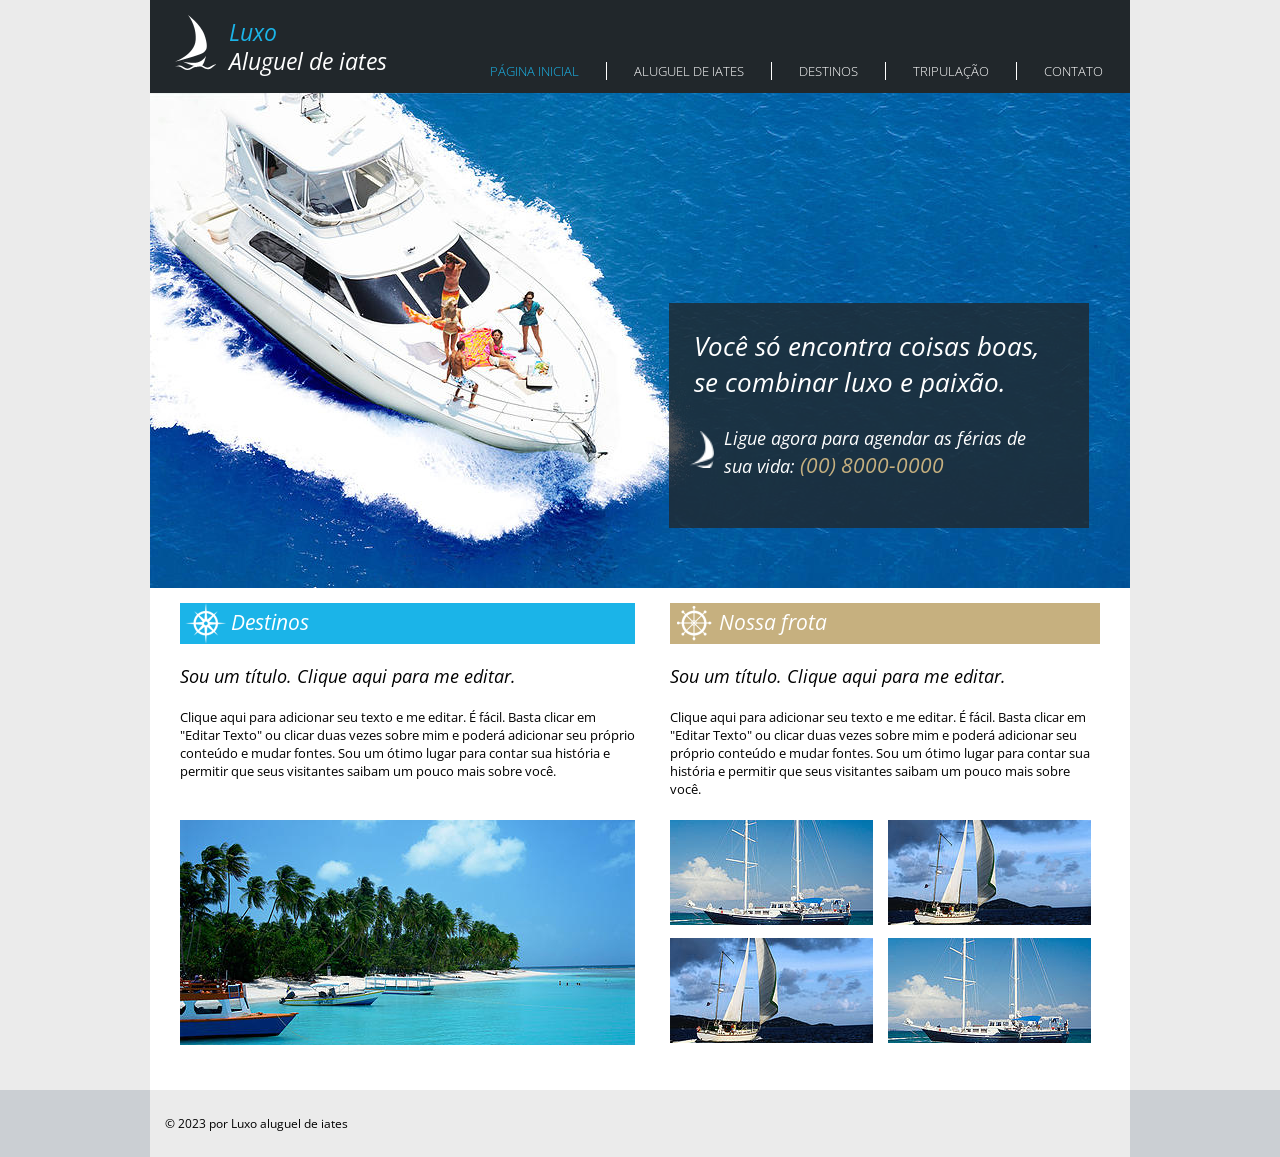
==== Site.iates-main/ProjetoP2-20260517T151553Z-3-001/ProjetoP2/projeto-iates/index.html @ beca7b56 "Add files via upload" ====
<!DOCTYPE html>
<html lang="pt-br">
  <head>
    <meta charset="UTF-8" />
    <meta http-equiv="X-UA-Compatible" content="IE=edge" />
    <meta name="viewport" content="width=device-width, initial-scale=1.0" />
    <title>Luxo - Aluguel de iates</title>
    <link rel="shortcut icon" href="images/barco2.png" type="image/x-icon" />
    <link rel="stylesheet" href="css/default.css" />
  </head>

  <body>
    <div class="page">
    <header>
      <div id="title">
        <img src="images/barco1.png" alt="ícone de barco" />
        <div class="headtitle">
          <h1>Luxo</h1>
          <h2>Aluguel de iates</h2>
        </div>
      </div>

      <nav>
        <ul class="navmenu">
          <li><a href="index.html" class="accent">Página inicial</a></li>
          <li><a href="aluguel.html">Aluguel de iates</a></li>
          <li><a href="destinos.html">Destinos</a></li>
          <li><a href="tripulacao.html">Tripulação</a></li>
          <li><a href="contato.html">Contato</a></li>
        </ul>
      </nav>
    </header>

    <main>
      <section id="principal">
        <img src="images/barcoprincipal.jpg" alt="barco com pessoas" />
        <div class="box">
          <h2>Você só encontra coisas boas, se combinar luxo e paixão.</h2>
          <div class="insidebox">
            <img src="images/barco2.png" alt="ícone de barco" />
            <p>
              Ligue agora para agendar as férias de sua vida:
              <span>(00) 8000-0000</span>
            </p>
          </div>
        </div>
      </section>

      <div class="topics">
        <section class="destinos">
          <div class="subtitle">
            <img src="images/destino.png" alt="ícone de leme" />
            <h2>Destinos</h2>
          </div>
          <h3>Sou um título. Clique aqui para me editar.</h3>
          <p>
            Clique aqui para adicionar seu texto e me editar. É fácil. Basta
            clicar em "Editar Texto" ou clicar duas vezes sobre mim e poderá
            adicionar seu próprio conteúdo e mudar fontes. Sou um ótimo lugar
            para contar sua história e permitir que seus visitantes saibam um
            pouco mais sobre você.
          </p>

          <img
            src="images/barcodestino.jpg"
            alt="barcos numa praia com coqueiros"
          />
        </section>

        <section class="frota">
          <div class="subtitle">
            <img src="images/nossafrota.png" alt="ícone de leme" />
            <h2>Nossa frota</h2>
          </div>
          <h3>Sou um título. Clique aqui para me editar.</h3>
          <p>
            Clique aqui para adicionar seu texto e me editar. É fácil. Basta
            clicar em "Editar Texto" ou clicar duas vezes sobre mim e poderá
            adicionar seu próprio conteúdo e mudar fontes. Sou um ótimo lugar
            para contar sua história e permitir que seus visitantes saibam um
            pouco mais sobre você.
          </p>

          <div class="container">
            <img src="images/barconossafrota2.jpg" alt="imagem de barco" />
            <img
              src="images/barconossafrota1.jpg"
              alt="imagem de barco com vela"
            />
            <img
              src="images/barconossafrota1.jpg"
              alt="imagem de barco com vela"
            />
            <img src="images/barconossafrota2.jpg" alt="imagem de barco" />
          </div>
        </section>
      </div>
    </main>
    </div>

    <footer>
      <p>© 2023 por Luxo aluguel de iates</p>
    </footer>
  </body>
</html>
---- Site.iates-main/ProjetoP2-20260517T151553Z-3-001/ProjetoP2/projeto-iates/css/default.css ----
/* font */

@import url('https://fonts.googleapis.com/css2?family=Open+Sans:ital,wght@0,300;0,400;0,500;0,600;0,700;0,800;1,300;1,400;1,500;1,600;1,700;1,800&display=swap');

/* var */

:root {
    --background: #EBEBEB;
    --darkblue: #21272b;
    --box: #21272bc9;
    --lightblue: #1bb4e8;
    --ocher: #c6b07f;
    --footer: #CBCFD3;
    --pagefont: 'Open Sans', sans-serif;
}

/* all */

* {
    margin: 0;
    padding: 0;
    box-sizing: border-box;
}

body {
    background-color: var(--background);
    font-family: var(--pagefont);
}

.page {
    margin: 0 auto;
    width: 980px;
}

/* header */

header {
    background-color: var(--darkblue);
    height: 93px;
    display: flex;
    justify-content: space-between;
    padding-bottom: 5px;
    position: fixed;
    width: 980px;
    z-index: 1;
}

.accent {
    color: var(--lightblue) !important;
}

#title {
    display: flex;
    align-items: end;
    color: white;
    margin: 0 0 10px 20px;
}

#title img {
    margin: 0 13px 8px 5px;
}

#title h1 {
    color: var(--lightblue);
}

#title h1, #title h2 {
    font: italic 400 1.46em var(--pagefont);
    line-height: 29px;
}

#title h2 {
    padding-bottom: 2px;
}

.headtitle {
    flex-direction: column;
}

/* menu */

.navmenu {
    margin-top: 62px;
    display: flex;
    list-style: none;
}

.navmenu li {
    padding: 0 27px;
    font-size: 0.8em;
    font-weight: 300;
    border-left: 0.5px solid white;
}

.navmenu li:first-of-type {
    border: 0px;
}

.navmenu a {
    color: white;
    text-decoration: none;
    text-transform: uppercase;
    transition: 0.5s;
}

.navmenu a:hover {
    color: var(--lightblue);
}

/* main */

main {
    background-color: white;
    padding-top: 93px;
}

.bgtitle {
    background: url(../images/header.jpg);
    background-size: cover;
    padding-top: 355px;
    filter: brightness(0.25) opacity(0.75);
}

.pagtitle h2 {
    text-align: center;
    font: italic 700 2em var(--pagefont);
    color: white;
    position: relative;
    bottom: 220px;
}

/* principal */

#principal {
    font-style: italic;
    color: white;
    display: flex;
}

.box {
    position: relative;
    background-color: var(--box);
    min-width: 420px;
    height: 225px;
    top: 210px;
    left: -461px;
    padding: 25px 45px 40px 20px;
}

#principal h2 {
    font-size: 1.62em;
    font-weight: 400;
    padding-left: 5px;
}

.insidebox {
    padding-top: 26px;
    display: flex;
}

.insidebox img {
    margin: 5px 10px 0 0;
    height: 37px;
}

#principal p {
    font-size: 1.1em;
}

#principal span {
    color: var(--ocher);
    font-size: 1.2em;
}

/* topics */

.topics {
    display: grid;
    grid-template-columns: repeat(2, 1fr);
    gap: 35px;
    margin: 15px 30px 0 30px;
    padding-bottom: 40px;
}

.subtitle {
    color: white;
    display: flex;
}

.subtitle h2 {
    font: italic 400 1.3em var(--pagefont);
    margin-top: 5px;
}

.destinos .subtitle {
    background-color: var(--lightblue);
}

.destinos .subtitle img {
    margin: 0 5px;
}

.frota .subtitle {
    background-color: var(--ocher);
}

.frota .subtitle img {
    margin: 3px 7px;
}

.topics h3 {
    font: italic 400 1.1em var(--pagefont);
    padding: 20px 0 10px 0;
}

.topics p {
    font: 400 0.8em var(--pagefont);
    padding: 10px 0 22px 0;
}

.destinos p {
    margin-bottom: 18px;
}

.container {
    display: grid;
    grid-template-rows: repeat(2, 1fr);
    grid-template-columns: repeat(2, 1fr);
    row-gap: 13px;
    column-gap: 5px;
}

/* aluguel */

.aluguel {
    max-width: 930px;
    margin: 0 auto;
    padding-bottom: 20px;
    display: grid;
    grid-template-columns: repeat(2, 1fr);
    gap: 30px;
}

.aluguel img {
    max-width: 450px;
    margin: 15px 0 10px;
}

.aluguel p {
    margin-bottom: 10px;
}

.aluguel h2 {
    color: white;
    background-color: var(--box);
    padding: 5px;
    text-align: center;
    font: italic 400 1.2em var(--pagefont);
}

/* destinos */

.destination {
    max-width: 900px;
    margin: 0 auto;
    padding-bottom: 20px;
}

.destination div {
    display: flex;
}

.destination img {
    max-width: 450px;
    margin: 10px 0 20px;
}

.destination p {
    padding: 60px 40px 0;
}

.destination h2 {
    color: white;
    background-color: var(--box);
    padding: 5px;
    text-align: center;
    font: italic 400 1.2em var(--pagefont);
}

/* tripulação */

.trip {
    margin: 0 50px;
    padding-bottom: 40px;
    text-indent: 15px;
    line-height: 1.5em;
}

/* contato */

form {
    padding: 0 10px 20px;
    max-width: 400px;
    margin: 0 auto;
}

form div {
    padding: 7px;
}

form label {
    font: normal 700 0.8em var(--pagefont);
    color: var(--ocher);
    cursor: text;
    text-transform: uppercase;
}

#nome, #email {
    width: 100%;
    padding: 5px;
    outline: 0;
    border: 0;
    border-bottom: 1px solid;
    font-family: var(--pagefont);
}

textarea {
    width: 100%;
    resize: none;
    margin-top: 3px;
    padding: 5px;
    outline: 0;
    border: 0;
    border-bottom: 1px solid;
    font-family: var(--pagefont);
}

.buttons {
    display: flex;
    justify-content: space-around;
}

.button {
    padding: 10px 20px;
    border: none;
    font: normal 600 0.7em var(--pagefont);
    background-color: var(--darkblue);
    color: white;
    text-transform: uppercase;
    transition: 0.3s;
}

.button:hover {
    background-color: var(--box);
    cursor: pointer;
}

/* footer */

footer {
    font-size: 0.75em;
    background-color: var(--footer);
}

footer p {
    width: 980px;
    padding: 25px 0;
    background-color: var(--background);
    margin: 0 auto;
    text-indent: 15px;
}
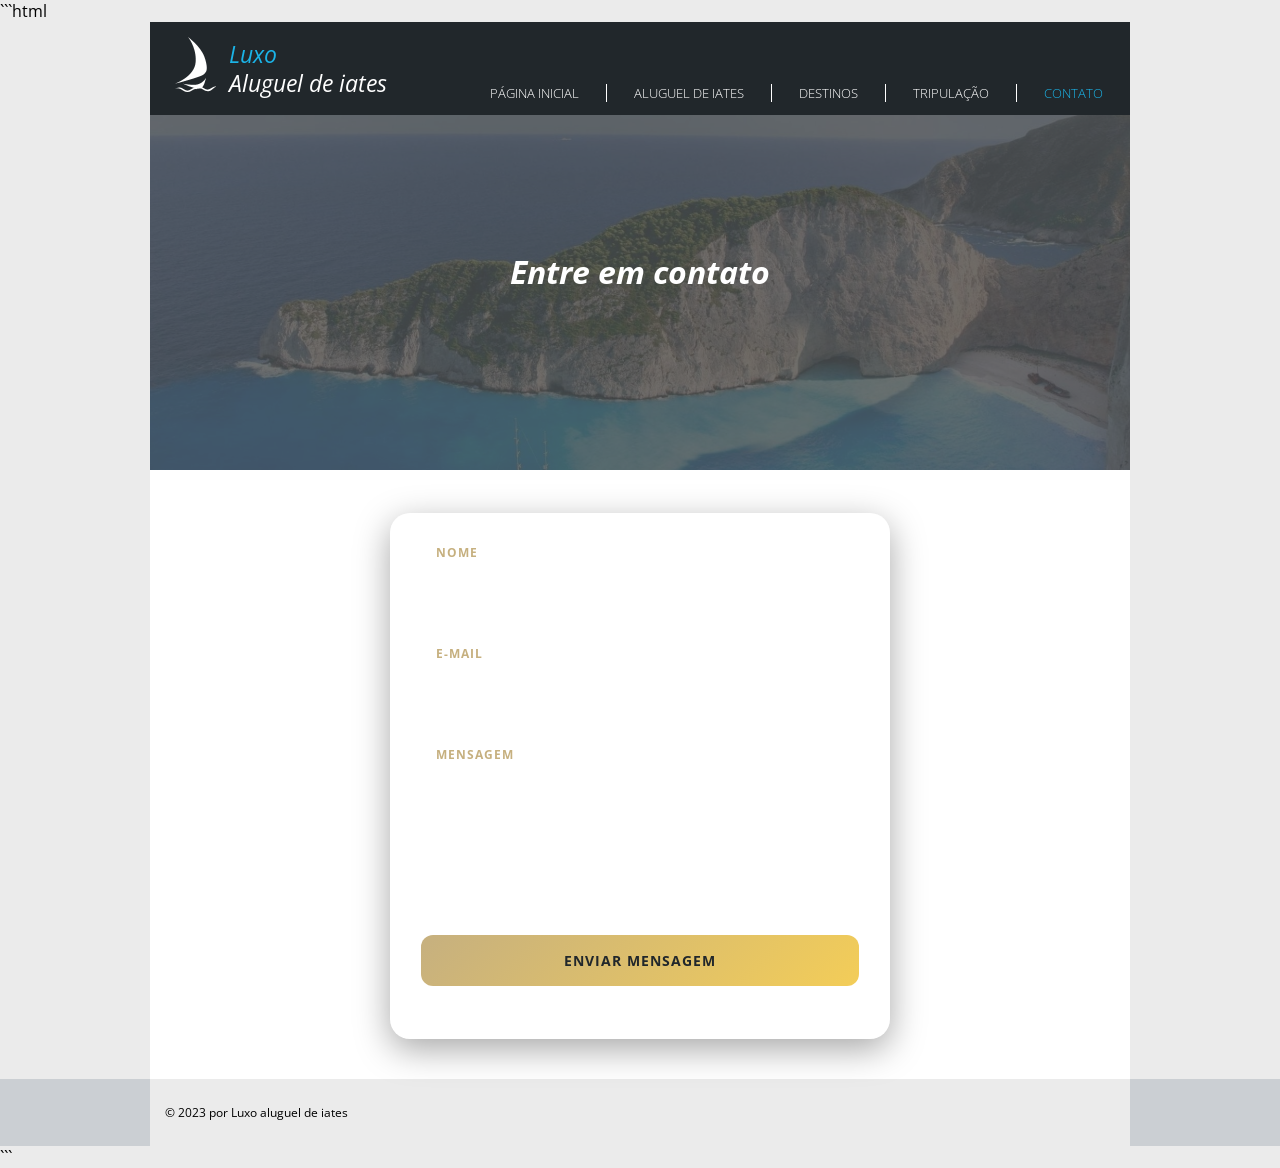
==== commit f00bd084: "Update index.html" ====
--- a/Site.iates-main/ProjetoP2-20260517T151553Z-3-001/ProjetoP2/projeto-iates/index.html
+++ b/Site.iates-main/ProjetoP2-20260517T151553Z-3-001/ProjetoP2/projeto-iates/index.html
@@ -1,105 +1,110 @@
+```html
 <!DOCTYPE html>
 <html lang="pt-br">
   <head>
     <meta charset="UTF-8" />
     <meta http-equiv="X-UA-Compatible" content="IE=edge" />
     <meta name="viewport" content="width=device-width, initial-scale=1.0" />
-    <title>Luxo - Aluguel de iates</title>
-    <link rel="shortcut icon" href="images/barco2.png" type="image/x-icon" />
+
+    <title>Luxo - Contato</title>
+
+    <link
+      rel="shortcut icon"
+      href="images/barco2.png"
+      type="image/x-icon"
+    />
+
     <link rel="stylesheet" href="css/default.css" />
   </head>
 
   <body>
     <div class="page">
-    <header>
-      <div id="title">
-        <img src="images/barco1.png" alt="ícone de barco" />
-        <div class="headtitle">
-          <h1>Luxo</h1>
-          <h2>Aluguel de iates</h2>
-        </div>
-      </div>
 
-      <nav>
-        <ul class="navmenu">
-          <li><a href="index.html" class="accent">Página inicial</a></li>
-          <li><a href="aluguel.html">Aluguel de iates</a></li>
-          <li><a href="destinos.html">Destinos</a></li>
-          <li><a href="tripulacao.html">Tripulação</a></li>
-          <li><a href="contato.html">Contato</a></li>
-        </ul>
-      </nav>
-    </header>
+      <!-- HEADER -->
 
-    <main>
-      <section id="principal">
-        <img src="images/barcoprincipal.jpg" alt="barco com pessoas" />
-        <div class="box">
-          <h2>Você só encontra coisas boas, se combinar luxo e paixão.</h2>
-          <div class="insidebox">
-            <img src="images/barco2.png" alt="ícone de barco" />
-            <p>
-              Ligue agora para agendar as férias de sua vida:
-              <span>(00) 8000-0000</span>
-            </p>
+      <header>
+        <div id="title">
+          <img src="images/barco1.png" alt="ícone de barco" />
+
+          <div class="headtitle">
+            <h1>Luxo</h1>
+            <h2>Aluguel de iates</h2>
           </div>
         </div>
-      </section>
 
-      <div class="topics">
-        <section class="destinos">
-          <div class="subtitle">
-            <img src="images/destino.png" alt="ícone de leme" />
-            <h2>Destinos</h2>
-          </div>
-          <h3>Sou um título. Clique aqui para me editar.</h3>
-          <p>
-            Clique aqui para adicionar seu texto e me editar. É fácil. Basta
-            clicar em "Editar Texto" ou clicar duas vezes sobre mim e poderá
-            adicionar seu próprio conteúdo e mudar fontes. Sou um ótimo lugar
-            para contar sua história e permitir que seus visitantes saibam um
-            pouco mais sobre você.
-          </p>
+        <nav>
+          <ul class="navmenu">
+            <li><a href="index.html">Página inicial</a></li>
+            <li><a href="aluguel.html">Aluguel de iates</a></li>
+            <li><a href="destinos.html">Destinos</a></li>
+            <li><a href="tripulacao.html">Tripulação</a></li>
+            <li><a href="contato.html" class="accent">Contato</a></li>
+          </ul>
+        </nav>
+      </header>
 
-          <img
-            src="images/barcodestino.jpg"
-            alt="barcos numa praia com coqueiros"
-          />
+      <!-- MAIN -->
+
+      <main>
+
+        <div class="pagtitle">
+          <div class="bgtitle"></div>
+          <h2>Entre em contato</h2>
+        </div>
+
+        <section class="trip">
+
+          <form id="form-contato">
+
+            <div>
+              <label for="nome">Nome</label>
+
+              <input
+                type="text"
+                id="nome"
+                placeholder="Digite seu nome"
+              />
+            </div>
+
+            <div>
+              <label for="email">E-mail</label>
+
+              <input
+                type="email"
+                id="email"
+                placeholder="Digite seu e-mail"
+              />
+            </div>
+
+            <div>
+              <label for="msg">Mensagem</label>
+
+              <textarea
+                id="msg"
+                placeholder="Digite sua mensagem"
+              ></textarea>
+            </div>
+
+            <div class="buttons">
+              <button class="button" type="submit">
+                Enviar mensagem
+              </button>
+            </div>
+
+          </form>
+
         </section>
 
-        <section class="frota">
-          <div class="subtitle">
-            <img src="images/nossafrota.png" alt="ícone de leme" />
-            <h2>Nossa frota</h2>
-          </div>
-          <h3>Sou um título. Clique aqui para me editar.</h3>
-          <p>
-            Clique aqui para adicionar seu texto e me editar. É fácil. Basta
-            clicar em "Editar Texto" ou clicar duas vezes sobre mim e poderá
-            adicionar seu próprio conteúdo e mudar fontes. Sou um ótimo lugar
-            para contar sua história e permitir que seus visitantes saibam um
-            pouco mais sobre você.
-          </p>
+      </main>
 
-          <div class="container">
-            <img src="images/barconossafrota2.jpg" alt="imagem de barco" />
-            <img
-              src="images/barconossafrota1.jpg"
-              alt="imagem de barco com vela"
-            />
-            <img
-              src="images/barconossafrota1.jpg"
-              alt="imagem de barco com vela"
-            />
-            <img src="images/barconossafrota2.jpg" alt="imagem de barco" />
-          </div>
-        </section>
-      </div>
-    </main>
     </div>
+
+    <!-- FOOTER -->
 
     <footer>
       <p>© 2023 por Luxo aluguel de iates</p>
     </footer>
+
   </body>
 </html>
+```
--- a/Site.iates-main/ProjetoP2-20260517T151553Z-3-001/ProjetoP2/projeto-iates/css/default.css
+++ b/Site.iates-main/ProjetoP2-20260517T151553Z-3-001/ProjetoP2/projeto-iates/css/default.css
@@ -298,61 +298,154 @@
 
 /* contato */
 
+/* FORMULÁRIO */
+
 form {
-    padding: 0 10px 20px;
-    max-width: 400px;
+    width: 100%;
+    max-width: 500px;
     margin: 0 auto;
-}
+    padding: 30px;
+
+    background: rgba(255, 255, 255, 0.05);
+    backdrop-filter: blur(10px);
+
+    border: 1px solid rgba(255, 255, 255, 0.08);
+    border-radius: 20px;
+
+    box-shadow: 0 10px 35px rgba(0, 0, 0, 0.35);
+}
+
+/* CAMPOS */
 
 form div {
-    padding: 7px;
-}
+    margin-bottom: 22px;
+}
+
+/* LABELS */
 
 form label {
-    font: normal 700 0.8em var(--pagefont);
+    display: block;
+    margin-bottom: 10px;
+
+    font: normal 700 0.78em var(--pagefont);
+    letter-spacing: 1px;
+    text-transform: uppercase;
+
     color: var(--ocher);
+
     cursor: text;
-    text-transform: uppercase;
-}
-
-#nome, #email {
-    width: 100%;
-    padding: 5px;
-    outline: 0;
-    border: 0;
-    border-bottom: 1px solid;
-    font-family: var(--pagefont);
-}
-
+}
+
+/* INPUTS E TEXTAREA */
+
+#nome,
+#email,
 textarea {
     width: 100%;
+
+    padding: 15px 18px;
+
+    border: 1px solid rgba(255, 255, 255, 0.08);
+    border-radius: 12px;
+
+    outline: none;
+
+    background: rgba(255, 255, 255, 0.04);
+
+    color: white;
+    font-size: 0.95em;
+    font-family: var(--pagefont);
+
+    transition: 0.3s ease;
+}
+
+/* TEXTAREA */
+
+textarea {
     resize: none;
-    margin-top: 3px;
-    padding: 5px;
-    outline: 0;
-    border: 0;
-    border-bottom: 1px solid;
-    font-family: var(--pagefont);
-}
+    min-height: 140px;
+}
+
+/* PLACEHOLDER */
+
+#nome::placeholder,
+#email::placeholder,
+textarea::placeholder {
+    color: rgba(255, 255, 255, 0.45);
+}
+
+/* EFEITO FOCUS */
+
+#nome:focus,
+#email:focus,
+textarea:focus {
+    border-color: var(--ocher);
+
+    background: rgba(255, 255, 255, 0.08);
+
+    box-shadow: 0 0 12px rgba(212, 175, 55, 0.25);
+}
+
+/* BOTÕES */
 
 .buttons {
     display: flex;
-    justify-content: space-around;
-}
+    justify-content: center;
+    align-items: center;
+
+    margin-top: 10px;
+}
+
+/* BOTÃO */
 
 .button {
-    padding: 10px 20px;
+    width: 100%;
+
+    padding: 16px 20px;
+
     border: none;
-    font: normal 600 0.7em var(--pagefont);
-    background-color: var(--darkblue);
-    color: white;
+    border-radius: 12px;
+
+    background: linear-gradient(
+        135deg,
+        var(--ocher),
+        #f3cd58
+    );
+
+    color: var(--darkblue);
+
+    font: normal 700 0.85em var(--pagefont);
+
+    letter-spacing: 1px;
     text-transform: uppercase;
-    transition: 0.3s;
-}
+
+    cursor: pointer;
+
+    transition: 0.35s ease;
+}
+
+/* HOVER */
 
 .button:hover {
-    background-color: var(--box);
-    cursor: pointer;
+    transform: translateY(-3px);
+
+    box-shadow: 0 10px 20px rgba(212, 175, 55, 0.35);
+
+    filter: brightness(1.05);
+}
+
+/* RESPONSIVO */
+
+@media (max-width: 600px) {
+
+    form {
+        padding: 25px 20px;
+    }
+
+    .button {
+        padding: 14px;
+        font-size: 0.8em;
+    }
 }
 
 /* footer */
@@ -368,4 +461,4 @@
     background-color: var(--background);
     margin: 0 auto;
     text-indent: 15px;
-}+}
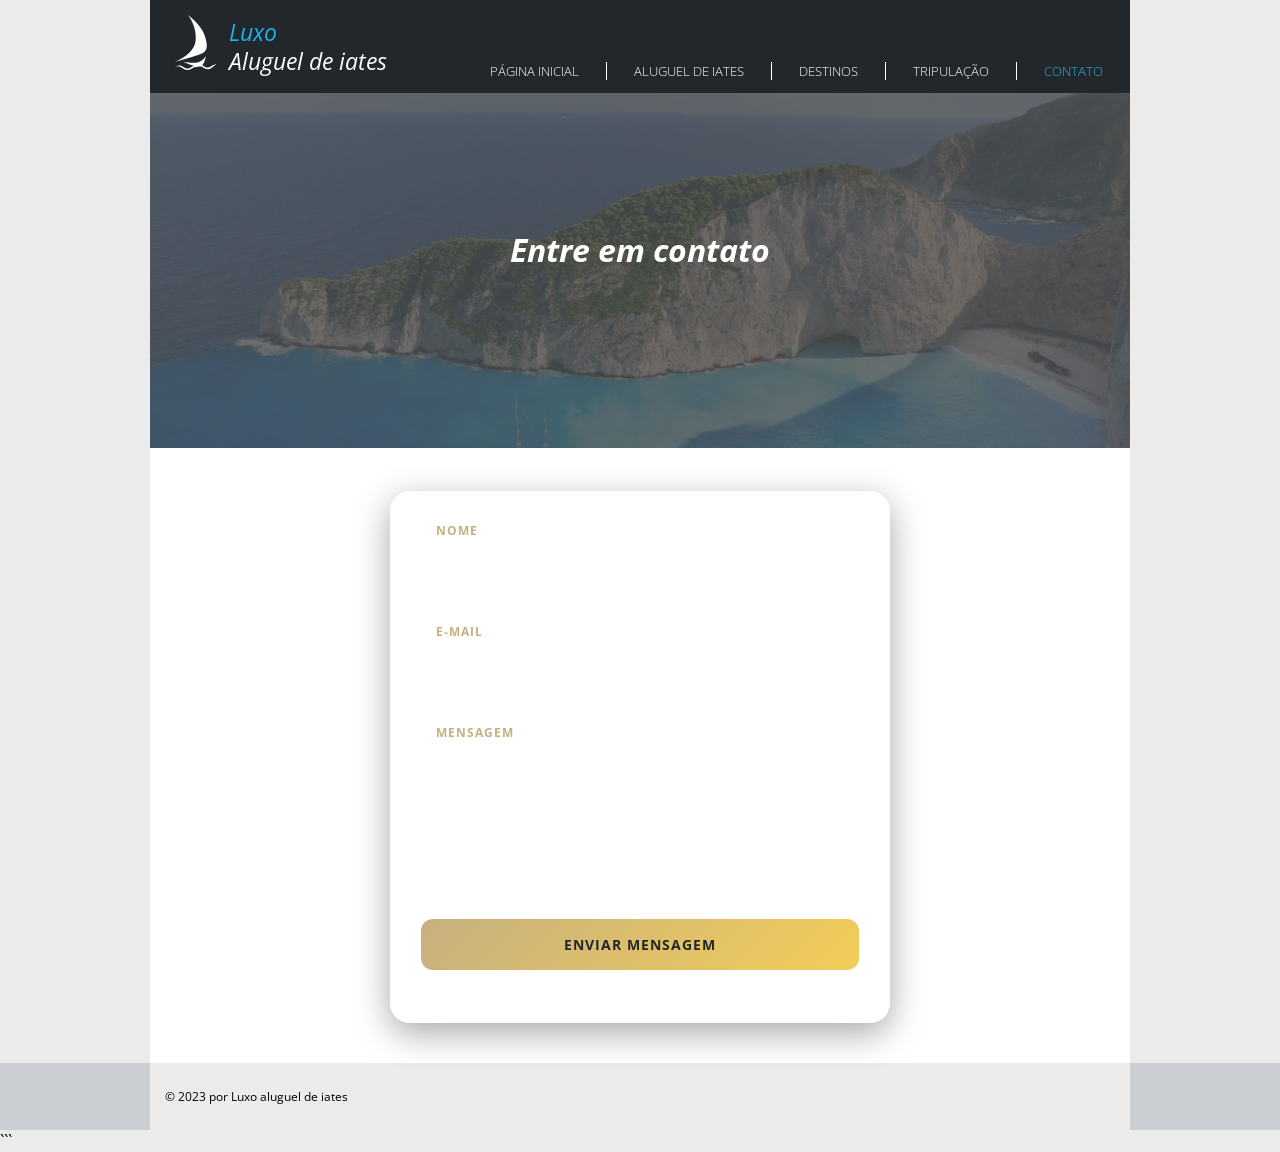
==== commit 3d5f437d: "Update index.html" ====
--- a/Site.iates-main/ProjetoP2-20260517T151553Z-3-001/ProjetoP2/projeto-iates/index.html
+++ b/Site.iates-main/ProjetoP2-20260517T151553Z-3-001/ProjetoP2/projeto-iates/index.html
@@ -1,4 +1,3 @@
-```html
 <!DOCTYPE html>
 <html lang="pt-br">
   <head>
